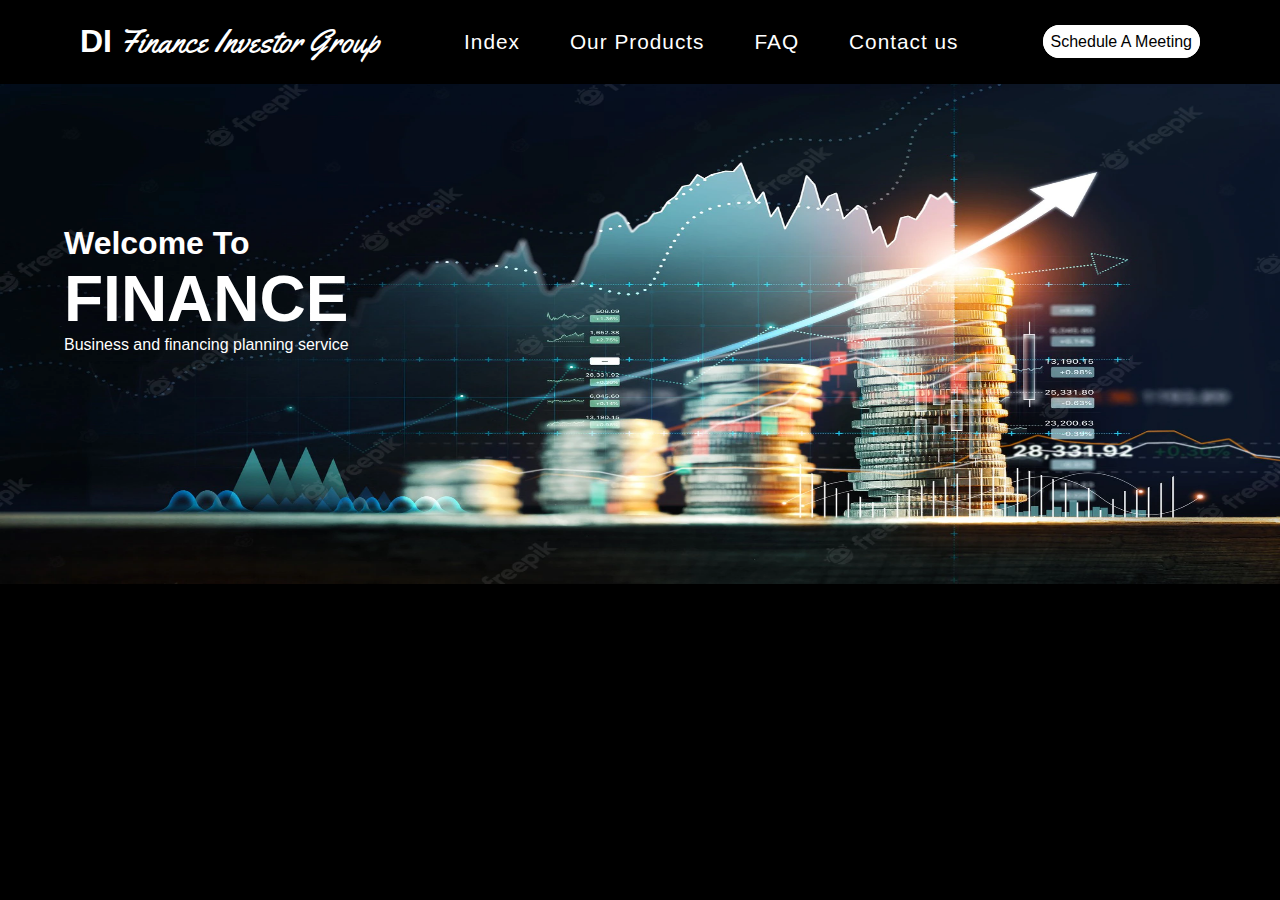
==== index.html @ e4b07bdc "initial commit" ====
<!DOCTYPE html>
<html lang="en">
<head>
    <meta charset="UTF-8">
    <meta http-equiv="X-UA-Compatible" content="IE=edge">
    <meta name="viewport" content="width=device-width, initial-scale=1.0">
    <title>Document</title>
    <link rel="stylesheet" href="css/style.css">
    <script src="script.js"></script>
</head>
<body>
    <header class="header">
        <div class="logo">
            <p><strong>DI</strong> Finance Investor Group</p>
        </div>
        <ul class="menu-bar">
                <li><a href="">Index</a></li>
                <li><a href="">Our Products</a></li>
                <li><a href="">FAQ</a></li>
                <li><a href="">Contact us</a></li>
        </ul>

        <div class="meetting">
            <a href="">Schedule A Meeting</a>
        </div>
    </header>

   <div class="img">
          <img src="image/main-img3.webp" alt="Finance image3">
   </div>
    <div class="text">
    <h1>Welcome To</h1>
    <h2>Finance</h2>
    <p>Business and financing planning service</p>
    </div>

      
   

</body>
</html>
---- css/style.css ----
@import url('https://fonts.googleapis.com/css2?family=Kaushan+Script&family=Yellowtail&display=swap');

*{
    padding: 0;
    margin: 0;
    box-sizing: border-box;
    font-family: Arial, Helvetica, sans-serif;
}

body{
    background-color: black;
    color: white;
}

.logo{
    color: white;
    font-size: 2rem;
  
}
.logo p{
    font-family: 'Yellowtail', cursive

}

header{
   
    width: 100%;
    display: flex;
    justify-content: space-between;
    align-items: center;
    padding: 20px 80px;
    z-index: 100;
}

.menu-bar{
    display: flex;
}

.menu-bar li{
    list-style: none;
    margin: 0 25px;
    justify-content: space-between;
}

.menu-bar li a{
    color: white;
    text-decoration: none;
    font-weight: 500;
    letter-spacing: 1px;
    font-size: 1.3rem;
}

.menu-bar li:hover a{
    color: #de0611;
}

.meetting a{
    color: black;
    font-weight: 400;
    background-color: white;
    text-decoration: none;
    border: white 3px solid;
    padding: 5px;
    border-radius: 2rem;
}

.img img{
    height: 500px;
    width: 100%;
}
.text{
    position: absolute;
    top:25%;
    left: 5%;
}
.text h2{
    font-size: 4rem;
    text-transform: uppercase;
}
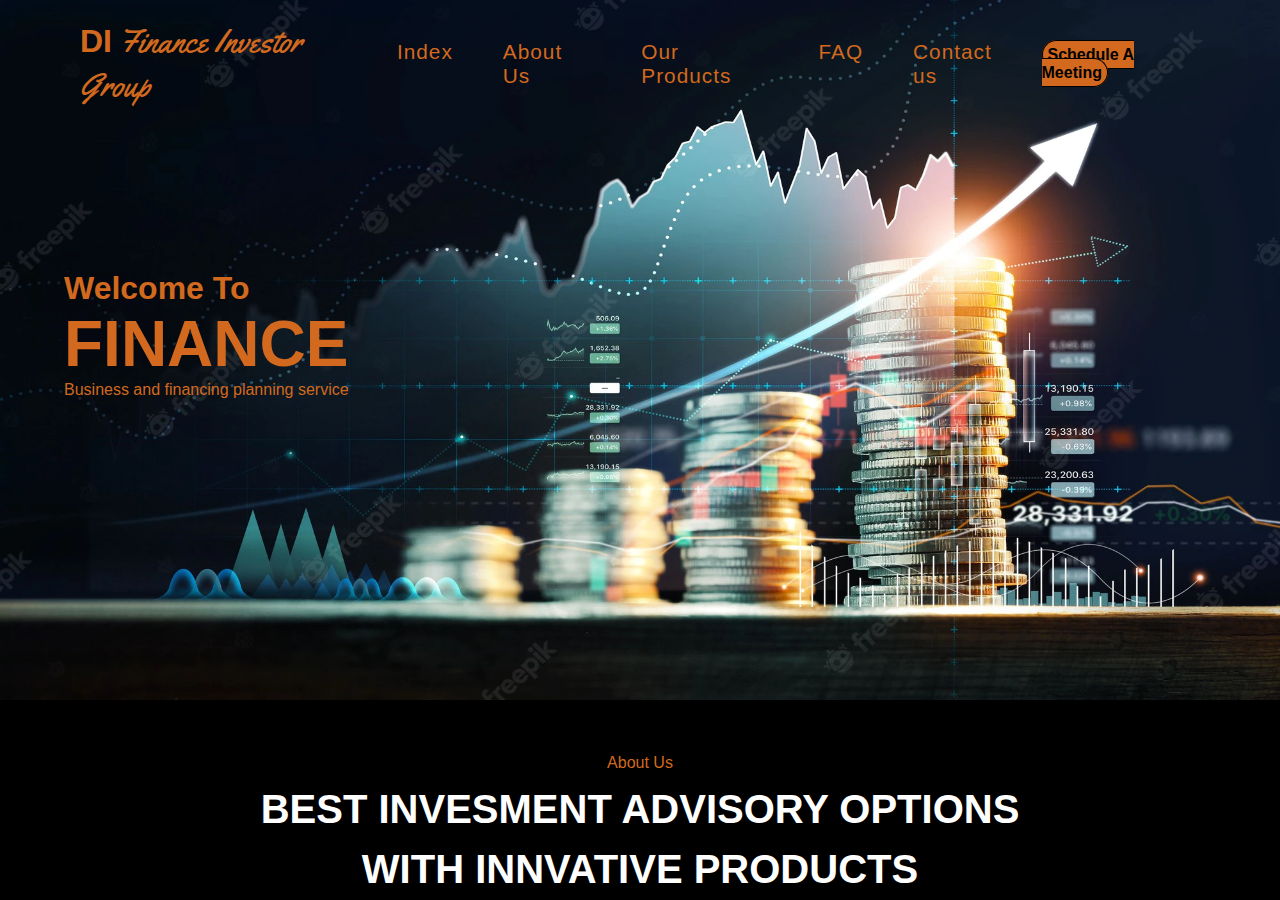
==== commit 5de15e99: "add a hearder font color" ====
--- a/index.html
+++ b/index.html
@@ -9,12 +9,15 @@
     <script src="script.js"></script>
 </head>
 <body>
+    <!-- ******* Header ******** -->
+
     <header class="header">
         <div class="logo">
             <p><strong>DI</strong> Finance Investor Group</p>
         </div>
         <ul class="menu-bar">
-                <li><a href="">Index</a></li>
+                 <li><a href="">Index</a></li>
+                <li><a href="#about">About Us</a></li>
                 <li><a href="">Our Products</a></li>
                 <li><a href="">FAQ</a></li>
                 <li><a href="">Contact us</a></li>
@@ -24,7 +27,7 @@
             <a href="">Schedule A Meeting</a>
         </div>
     </header>
-
+     <!-- ******* Main-image ******** -->
    <div class="img">
           <img src="image/main-img3.webp" alt="Finance image3">
    </div>
@@ -34,7 +37,13 @@
     <p>Business and financing planning service</p>
     </div>
 
-      
+     <!-- ******* About section ******** -->
+     <section id="about">
+        <p>About Us</p>
+        <h1>Best invesment advisory options</h1>
+            <h1> with innvative products</h1>
+     </section>
+
    
 
 </body>
--- a/css/style.css
+++ b/css/style.css
@@ -14,8 +14,8 @@
 }
 
 .logo{
-    color: white;
     font-size: 2rem;
+    color: chocolate;
   
 }
 .logo p{
@@ -24,7 +24,8 @@
 }
 
 header{
-   
+   position: absolute;
+   top: 0;
     width: 100%;
     display: flex;
     justify-content: space-between;
@@ -44,7 +45,7 @@
 }
 
 .menu-bar li a{
-    color: white;
+    color: chocolate;
     text-decoration: none;
     font-weight: 500;
     letter-spacing: 1px;
@@ -52,31 +53,52 @@
 }
 
 .menu-bar li:hover a{
-    color: #de0611;
+    color: rgb(128, 61, 13);
 }
 
 .meetting a{
     color: black;
-    font-weight: 400;
-    background-color: white;
+    font-weight: 600;
+    background-color: chocolate;
     text-decoration: none;
-    border: white 3px solid;
+    border: black 1px solid;
     padding: 5px;
     border-radius: 2rem;
 }
 
 .img img{
-    height: 500px;
+    height: 700px;
     width: 100%;
 }
 .text{
     position: absolute;
-    top:25%;
+    top:30%;
     left: 5%;
 }
 .text h2{
     font-size: 4rem;
     text-transform: uppercase;
+    color: #d2691e;
+}
+.text p{
+    color: chocolate;
+}
+.text h1{
+    color: chocolate;
+}
+
+/* *********** About Us ************* */
+
+#about p{
+    text-align: center;
+    margin-top: 50px;
+    color: chocolate;
+}
+#about h1{
+    text-align: center;
+    margin-top: 15px;
+    text-transform: uppercase;
+    font-size: 2.5rem;
 }
 
 
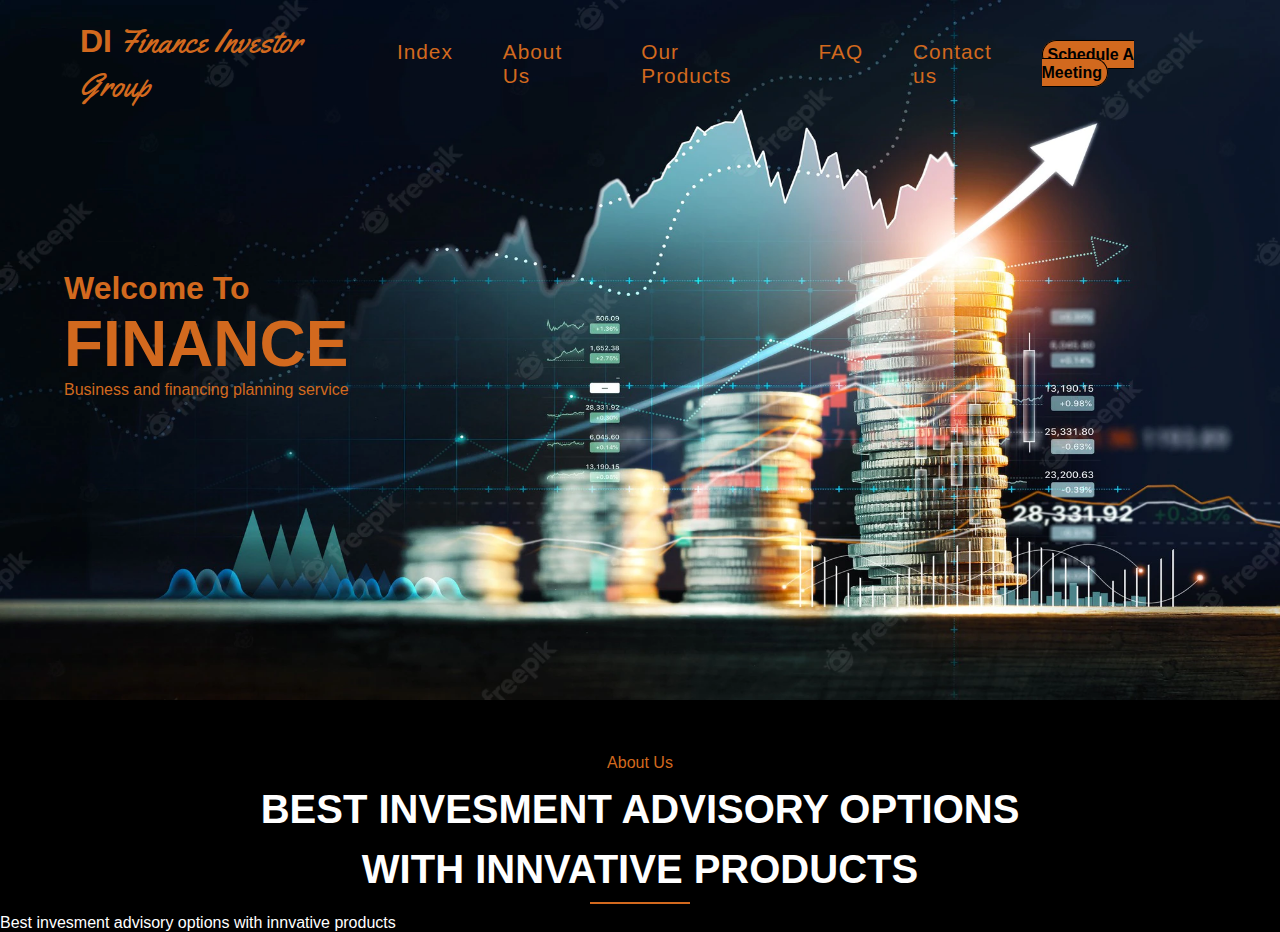
==== commit b16d39c3: "add a about section and heading text with style" ====
--- a/index.html
+++ b/index.html
@@ -42,9 +42,11 @@
         <p>About Us</p>
         <h1>Best invesment advisory options</h1>
             <h1> with innvative products</h1>
+            <hr>
      </section>
 
-   
+   Best invesment advisory options
+            with innvative products
 
 </body>
 </html>--- a/css/style.css
+++ b/css/style.css
@@ -93,6 +93,7 @@
     text-align: center;
     margin-top: 50px;
     color: chocolate;
+    font-size: 1rem;
 }
 #about h1{
     text-align: center;
@@ -100,6 +101,15 @@
     text-transform: uppercase;
     font-size: 2.5rem;
 }
+hr{
+    background-color: chocolate;
+    justify-content: center;
+    border: none;
+    width: 100px;
+    height: 2px;
+    margin:  10px auto;
+    
+}
 
 
 
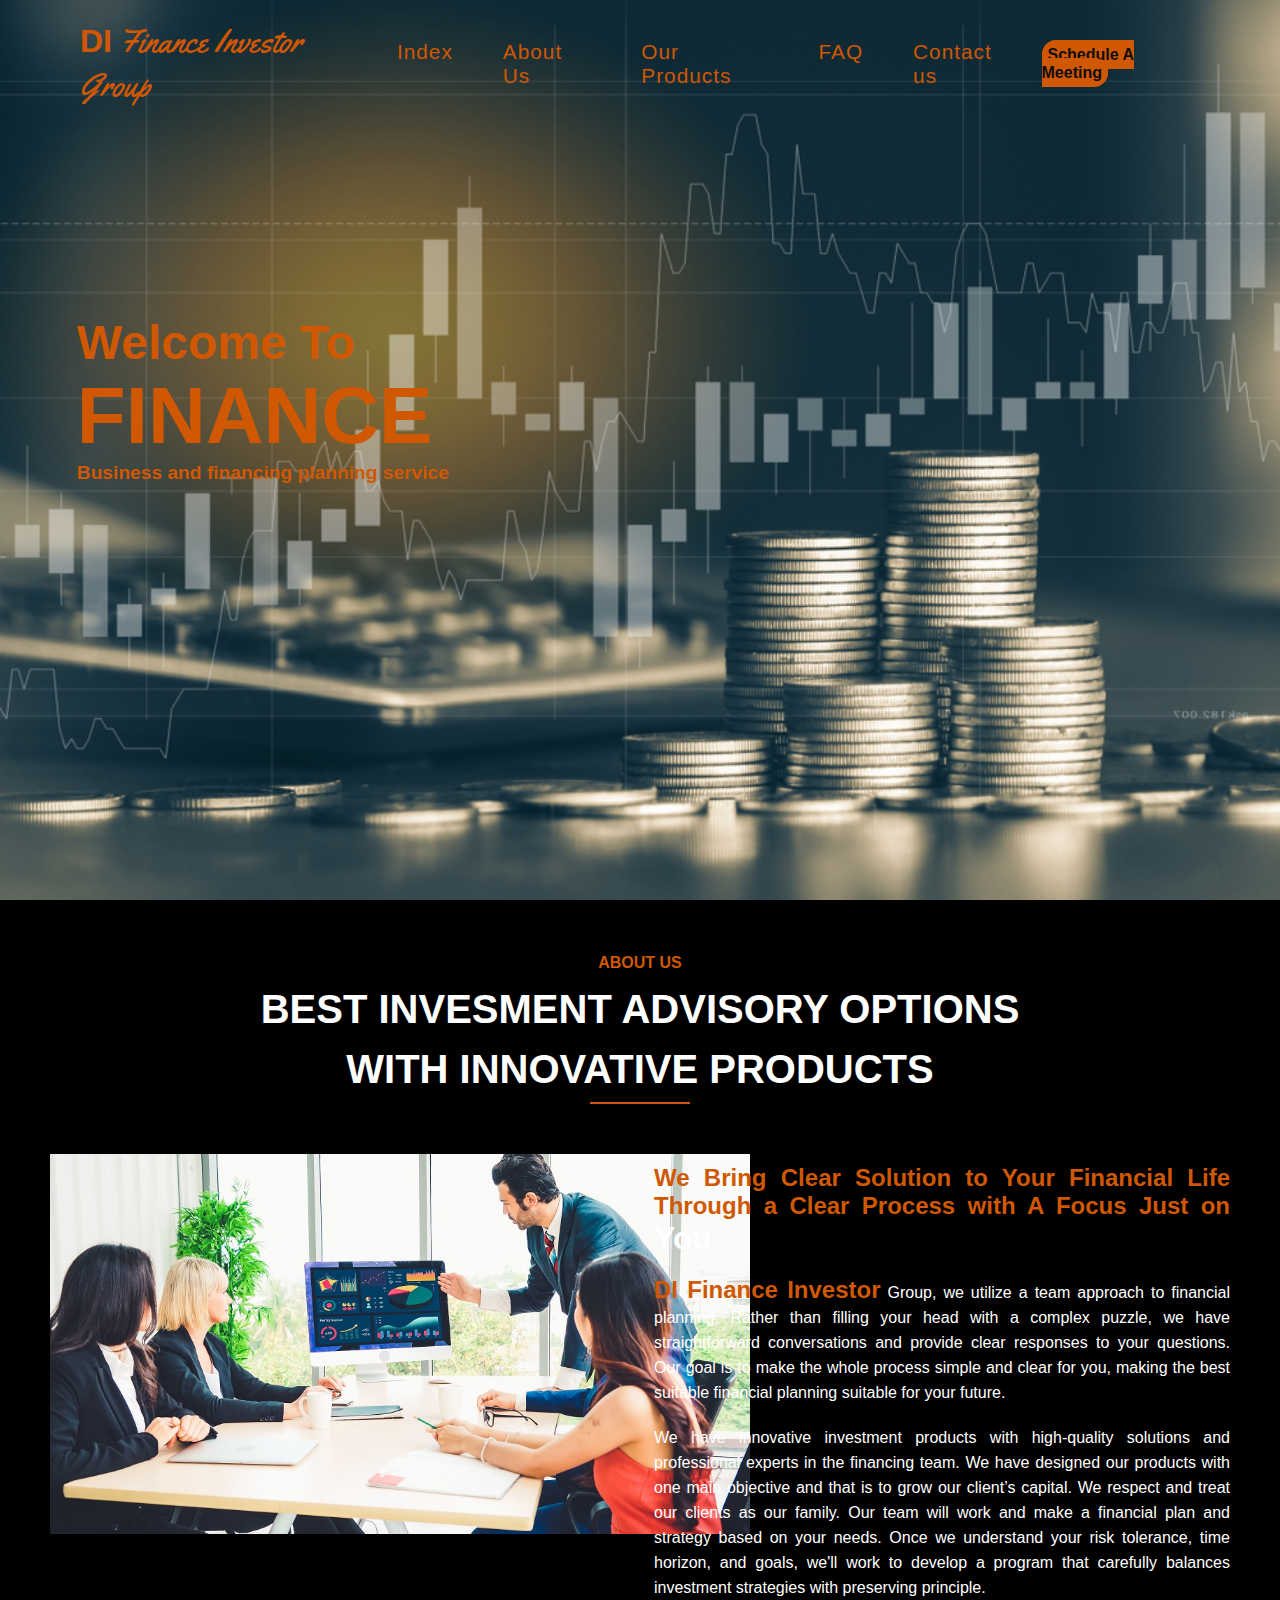
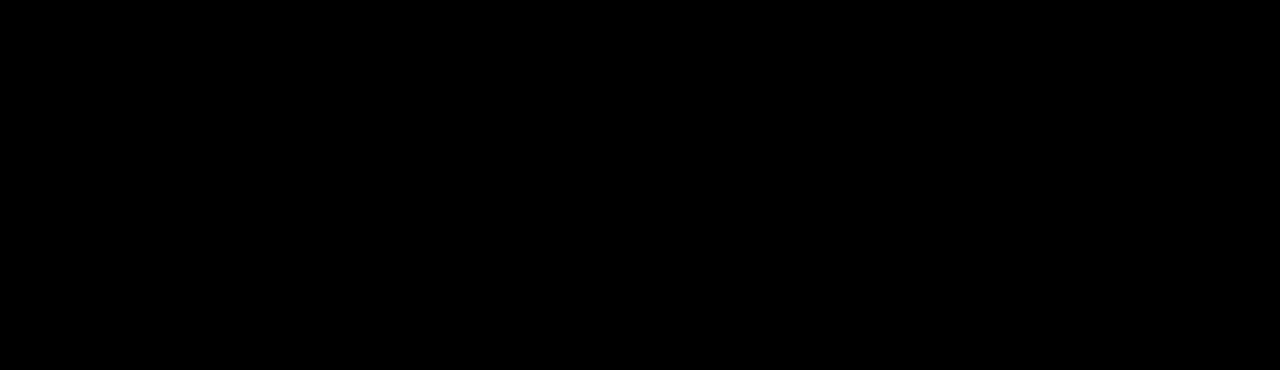
==== commit 66236c47: "add a about section heading and text with style" ====
--- a/index.html
+++ b/index.html
@@ -16,7 +16,7 @@
             <p><strong>DI</strong> Finance Investor Group</p>
         </div>
         <ul class="menu-bar">
-                 <li><a href="">Index</a></li>
+                <li><a href="#index">Index</a></li>
                 <li><a href="#about">About Us</a></li>
                 <li><a href="">Our Products</a></li>
                 <li><a href="">FAQ</a></li>
@@ -28,8 +28,8 @@
         </div>
     </header>
      <!-- ******* Main-image ******** -->
-   <div class="img">
-          <img src="image/main-img3.webp" alt="Finance image3">
+   <div class="Main-image">
+          <img src="image/financal-img-1.jpg" alt="Finance image3" >
    </div>
     <div class="text">
     <h1>Welcome To</h1>
@@ -37,16 +37,45 @@
     <p>Business and financing planning service</p>
     </div>
 
+     <!-- ******* index section ******** -->
+
+
+
+
+
+
+
+
+
      <!-- ******* About section ******** -->
      <section id="about">
-        <p>About Us</p>
-        <h1>Best invesment advisory options</h1>
-            <h1> with innvative products</h1>
+        <h3 class="heading">About Us</h3>
+        <h1 class="heading-text">Best invesment advisory options</h1>
+            <h1 class="heading-text"> with innovative products</h1>
             <hr>
+        
+            <div class="container">
+                    <img src="image/finance-1.jpg" alt="finance images slidesnn 1" class="slides-img">
+                    <img src="image/finance-2.jpeg" alt="finance images slides 2" class="slides-img" >
+                    <img src="image/financial-img3.jpg" alt="finance images slides 3" class="slides-img">
+                    <img src="image/finance_4.jpg" alt="finance images slides 4" class="slides-img">
+                    <img src="image/fianacial-img2.jpeg" alt="finance images slides 4" class="slides-img">
+            </div>  
+
+                <div class="overview">
+                    <h2>We Bring Clear Solution to Your Financial Life Through a Clear Process with A Focus Just on <span>You<span></h2>
+                        <p><strong>DI Finance Investor</strong> Group, we utilize a team approach to financial planning. Rather than filling your head with a complex puzzle,
+                             we have straightforward conversations and provide clear responses to your questions. Our goal is to make the whole process simple and clear for you,
+                              making the best suitable financial planning suitable for your future.</p>
+                        <p> We have innovative investment products with high-quality solutions and professional experts in the financing team.
+                            We have designed our products with one main objective and that is to grow our client’s capital. We respect and treat our clients as our family. 
+                            Our team will work and make a financial plan and strategy based on your needs. 
+                            Once we understand your risk tolerance, time horizon, and goals, we'll work to develop a program that carefully balances investment strategies with preserving principle.</p>
+                        
+                </div>
+            
      </section>
 
-   Best invesment advisory options
-            with innvative products
 
 </body>
 </html>--- a/css/style.css
+++ b/css/style.css
@@ -6,20 +6,24 @@
     margin: 0;
     box-sizing: border-box;
     font-family: Arial, Helvetica, sans-serif;
+
 }
 
 body{
     background-color: black;
     color: white;
+    height: 100vh;
+    justify-content: center;
+    align-items: center;
 }
 
 .logo{
     font-size: 2rem;
-    color: chocolate;
+    color:  #d05803;
   
 }
 .logo p{
-    font-family: 'Yellowtail', cursive
+    font-family: 'Yellowtail', cursive;
 
 }
 
@@ -45,7 +49,7 @@
 }
 
 .menu-bar li a{
-    color: chocolate;
+    color: #d05803;
     text-decoration: none;
     font-weight: 500;
     letter-spacing: 1px;
@@ -57,61 +61,106 @@
 }
 
 .meetting a{
-    color: black;
+    color: rgb(15, 14, 14);
     font-weight: 600;
-    background-color: chocolate;
+    background-color:#d05803;
     text-decoration: none;
-    border: black 1px solid;
+    border:#d05803 1px solid;
     padding: 5px;
     border-radius: 2rem;
 }
 
-.img img{
-    height: 700px;
+.Main-image img{
+    height: 100vh;
     width: 100%;
 }
 .text{
     position: absolute;
-    top:30%;
-    left: 5%;
+    top:35%;
+    left: 6%;
 }
 .text h2{
-    font-size: 4rem;
+    font-size: 5rem;
     text-transform: uppercase;
-    color: #d2691e;
+    color: #d05803;
 }
 .text p{
-    color: chocolate;
+    color: #d05803;
+    font-weight: 600;
+    font-size: 1.2rem;
 }
 .text h1{
-    color: chocolate;
+    color: #d05803;
+    font-size: 3rem;
 }
 
 /* *********** About Us ************* */
 
-#about p{
+.heading {
     text-align: center;
     margin-top: 50px;
-    color: chocolate;
+    color:#d05803; 
     font-size: 1rem;
+    text-transform: uppercase;
 }
-#about h1{
+.heading-text {
     text-align: center;
     margin-top: 15px;
     text-transform: uppercase;
     font-size: 2.5rem;
 }
 hr{
-    background-color: chocolate;
+    background-color:  #d05803;
     justify-content: center;
     border: none;
     width: 100px;
     height: 2px;
     margin:  10px auto;
+}
+
+.container{
+    overflow: hidden; 
+    height: 380px;
+    width: 700px;
+    margin-top: 50px;
+    margin-left: 50px;
+    position: relative;
     
 }
+.slides-img{
+    height: 100%;
+    width: 100%;
+    display: flex;
+    object-fit: cover;  
+}
+.overview{
+    float: right;
+    width: 45%;
+    position: relative;
+    bottom: 370px;
+    margin-right: 50px;
+}
 
+.overview h2{
+    color: #d05803; 
+    font-size: 1.5rem;
+    text-align: justify;
+    margin-bottom: 15px;
+}
 
+.overview  span{
+    color: white;
+    font-size: 2rem;
+}
+.overview p{
+    color: white;
+    text-align: justify;
+    margin-top: 20px;
+    line-height: 25px;
 
+}
+.overview strong{
+    color: #d05803;
+    font-size: 1.5rem;
+}
 
-
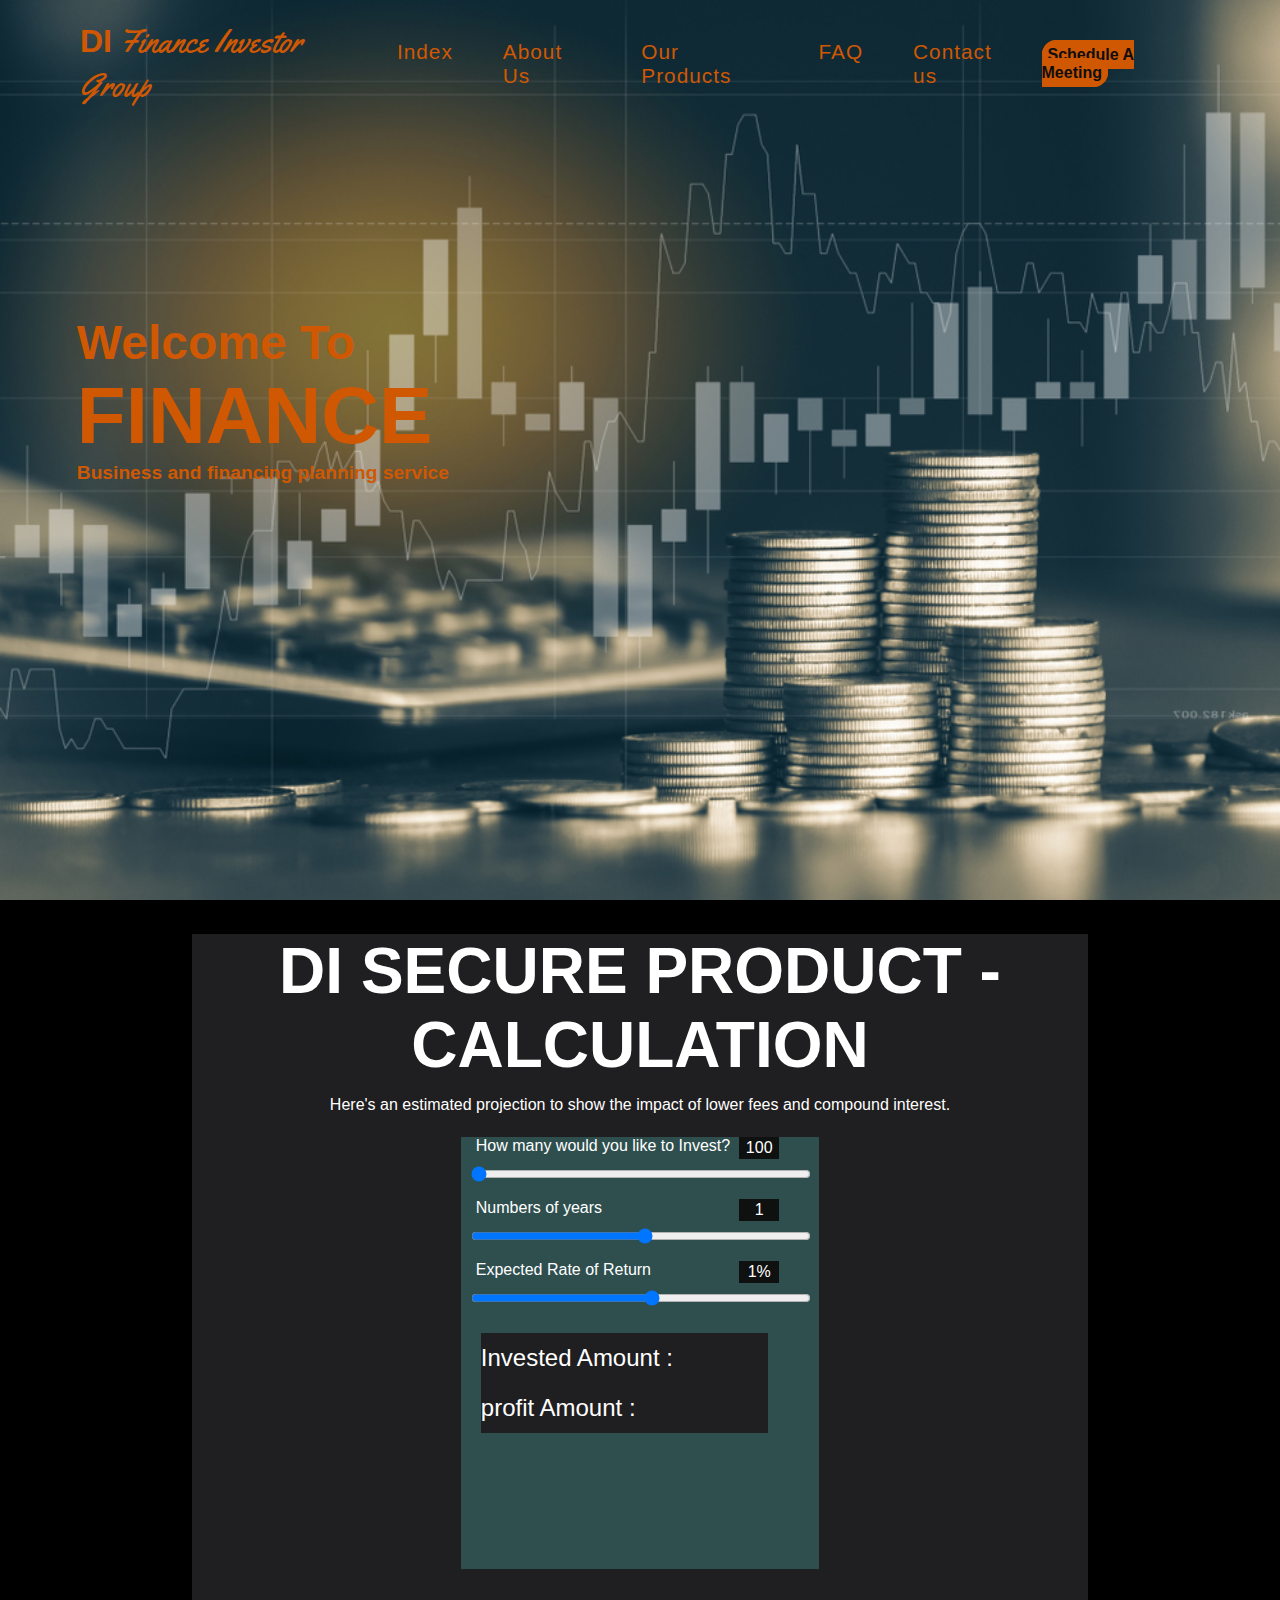
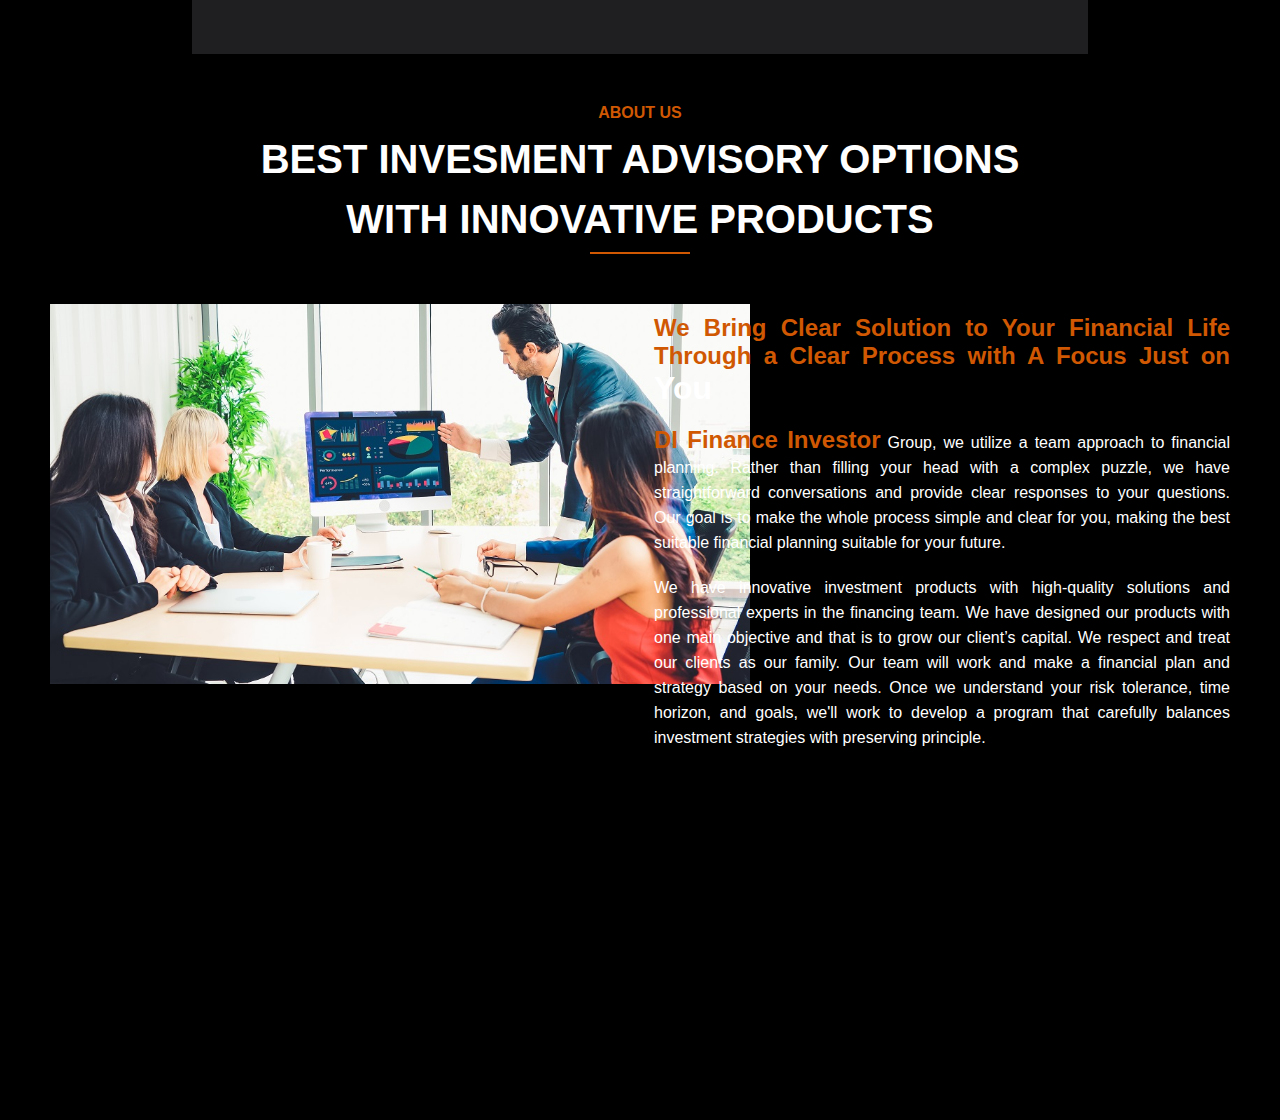
==== commit dfd41f3e: "add a contact page footer with style" ====
--- a/index.html
+++ b/index.html
@@ -20,7 +20,7 @@
                 <li><a href="#about">About Us</a></li>
                 <li><a href="">Our Products</a></li>
                 <li><a href="">FAQ</a></li>
-                <li><a href="">Contact us</a></li>
+                <li><a href="contact.html">Contact us</a></li>
         </ul>
 
         <div class="meetting">
@@ -39,6 +39,42 @@
 
      <!-- ******* index section ******** -->
 
+     <section  id="index">
+        <div class="container-1">
+            <div class="index-heading">
+              <h1>  DI SECURE PRODUCT - CALCULATION </h1>
+              <p class="heading-1">Here's an estimated projection to show the impact of lower fees and compound interest.</p>
+            </div>
+            <form class="container-2">
+                <div class="slidecontainer">
+                    <label for="invesment">How many would you like to Invest?</label>
+                    <div id="slider-value">100</div><br>
+                    <input type="range" min="100" max="1,00,000" value="" id="p">
+                   
+                </div>
+
+                <div class="slidecontainer">
+                    <label for="year">Numbers of years</label>
+                    <div id="slider-value">1</div><br>
+                    <input type="range" min="1" max="40" value="" id="t">
+                   
+                </div>
+
+                
+                <div class="slidecontainer">
+                    <label for="rate">Expected Rate of Return</label>
+                    <div id="slider-value">1%</div><br>
+                    <input type="range" min="0" max="15" value="" id="r">
+                    
+                </div>
+                <div id="res">
+                    <p>Invested Amount :</p>
+                    <p>profit Amount :</p>
+                </div>
+            </form>
+
+        </div>
+    </section>
 
 
 
--- a/css/style.css
+++ b/css/style.css
@@ -20,11 +20,12 @@
 .logo{
     font-size: 2rem;
     color:  #d05803;
-  
 }
 .logo p{
     font-family: 'Yellowtail', cursive;
-
+}
+a{
+    text-decoration: none;
 }
 
 header{
@@ -96,7 +97,7 @@
 
 /* *********** About Us ************* */
 
-.heading {
+.heading{
     text-align: center;
     margin-top: 50px;
     color:#d05803; 
@@ -163,4 +164,235 @@
     color: #d05803;
     font-size: 1.5rem;
 }
-
+small{
+    color: white;
+}
+.container-1{
+    background-color: #1f1e20;
+    width:70vw;
+    height: 80vh;
+    margin: auto;
+    padding: 0;
+    margin-top: 30px;
+    
+
+}
+.heading-1 {
+    text-align: center;
+    padding-top: 20px;
+    line-height:5px;
+    font-size: 1rem;
+}
+
+.index-heading{
+   font-size: 2rem;
+   text-align: center;
+}
+
+.container-2{
+    background-color: darkslategray;
+    width: 40%;
+    height: 60%;
+    margin: auto;
+    margin-top: 30px;
+}
+#slider-value{
+    display: flex;
+    float: right;
+    margin-right: 40px;
+    background-color: rgb(15, 16, 16);
+    width: 40px;
+    text-align: center;
+    justify-content: center;
+    padding: 2px;
+
+}
+input[type=range]{
+    height: 10px;
+    margin: 10px 0;
+    width: 95%;
+    border-radius: 5px;
+    margin: 10px;
+    cursor: pointer;
+   
+}
+input[type=range]:focus {
+    outline: none;
+}
+.slidecontainer{
+    margin-top: 10px;
+}
+#res{
+    background-color: #1f1e20;
+    justify-content: center;
+    font-size: 1.5rem;
+    width: 80%;
+    margin: 20px;
+    line-height: 50px;
+
+}
+.slidecontainer label{
+    margin-left: 15px;
+}
+
+
+
+/* *********** contact Us ************* */
+
+.contact-header {
+   color: #d05803;
+   font-size: 2rem;
+}
+.contact-header p{
+    font-family: 'Yellowtail', cursive;
+    margin-left: 50px;
+    margin-top: 20px;
+}
+.container-3{
+    width: 100%;
+    height: 10%;
+}
+.contact-img img{
+    width: 100%;
+    height: 800px;
+    position: relative;
+}
+.container-4{
+    width:100%;
+    height: 115%;
+    background-color: #1f1e20;
+    position: absolute;
+    top:75%;
+    border-top-left-radius: 190px;
+}
+.contact-text{
+    margin: 90px 0 0 50px;
+    padding: 10px;
+    width:50%;
+}
+.contact-text h2{
+   
+    margin-bottom: 15px;
+    font-size: 1.5rem;
+}
+.contact-text ul{
+    margin-top: 25px;
+}
+.contact-text  li{
+    line-height: 25px;
+}
+.contact-img1{
+    margin-top: 50px;
+}
+.contact-form{
+    position: absolute;
+    bottom: 20%;
+    right:5%;
+    line-height: 30px;
+    width: 35%;
+}
+input[type=text] {
+  width: 100%;
+  padding: 12px 20px;
+  margin: 8px 0;
+  display: inline-block;
+  border: 1px solid #ccc;
+  border-radius: 4px;
+  box-sizing: border-box;
+}
+input[type=email],input[type=tel] ,select {
+    width: 100%;
+    padding: 12px 20px;
+    margin: 8px 0;
+    display: inline-block;
+    border: 1px solid #ccc;
+    border-radius: 4px;
+    box-sizing: border-box;
+  }
+  input[type=submit] {
+    width: 100%;
+    background-color: #d05803;
+    color: white;
+    padding: 14px 20px;
+    margin: 8px 0;
+    border: none;
+    border-radius: 4px;
+    cursor: pointer;
+  }
+  
+  input[type=submit]:hover {
+    background-color: #ce5c0b;
+  }
+  .contact-form h1{
+    text-align: center;
+    margin-bottom: 20px;
+    text-transform: uppercase;
+  }
+  .contact-form h2{
+    margin-bottom: 10px;
+    text-align: center;
+  }
+  .input-box span{
+   position: relative;
+    left:60%;
+    bottom: 40px;
+    font-size: 14px;
+    color: red;
+    
+  }
+  #submit-error{
+    color:red;
+  }
+
+  /* *********** contact page footer ************* */
+
+  footer{
+    width:100%;
+    height:100px;
+  }
+  .quote{
+    width:30%;
+    margin-left: 100px;
+    margin-top: 40px;
+    justify-content: center;
+  }
+  .quote h1{
+    margin-bottom: 10px;
+    font-size: 1.5rem;
+    color: #d05803;
+  }
+  .copyright{
+    text-align: center;
+  }
+  .footerflex{
+    display: flex;
+  }
+  .time{
+    margin-top: 40px;
+    margin-left: 90px;
+    line-height: 30px;
+  }
+  .time h2{
+    margin-bottom: 10px;
+  }
+  .address{
+    margin-top: 40px;
+    margin-left: 90px;
+    line-height: 30px;
+  }
+  .address h2{
+    margin-bottom: 10px;
+  }
+  .media{
+    margin-top: 40px;
+    margin-left: 90px;
+    line-height: 30px;
+  }
+  .social-networks li a{
+    color:white;
+   
+  }
+  .media h2{
+    margin-bottom: 10px;
+  }
+  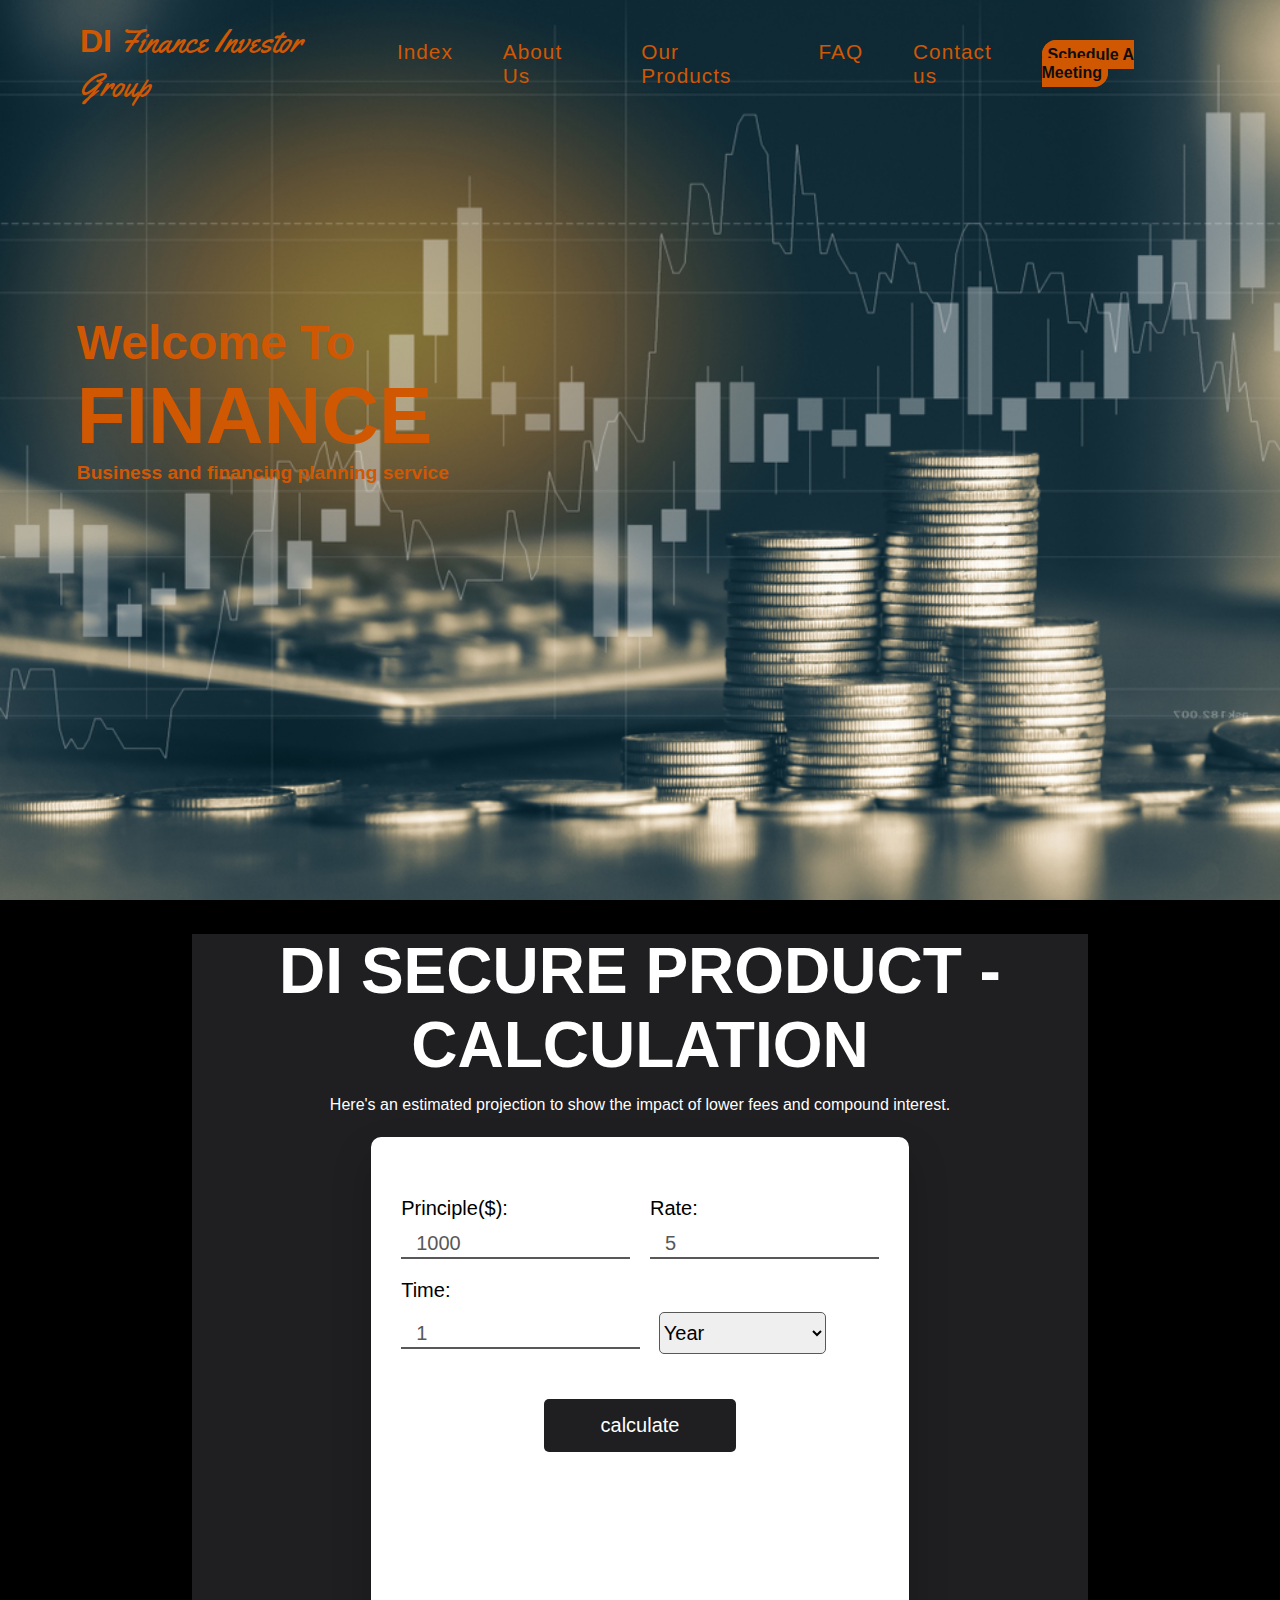
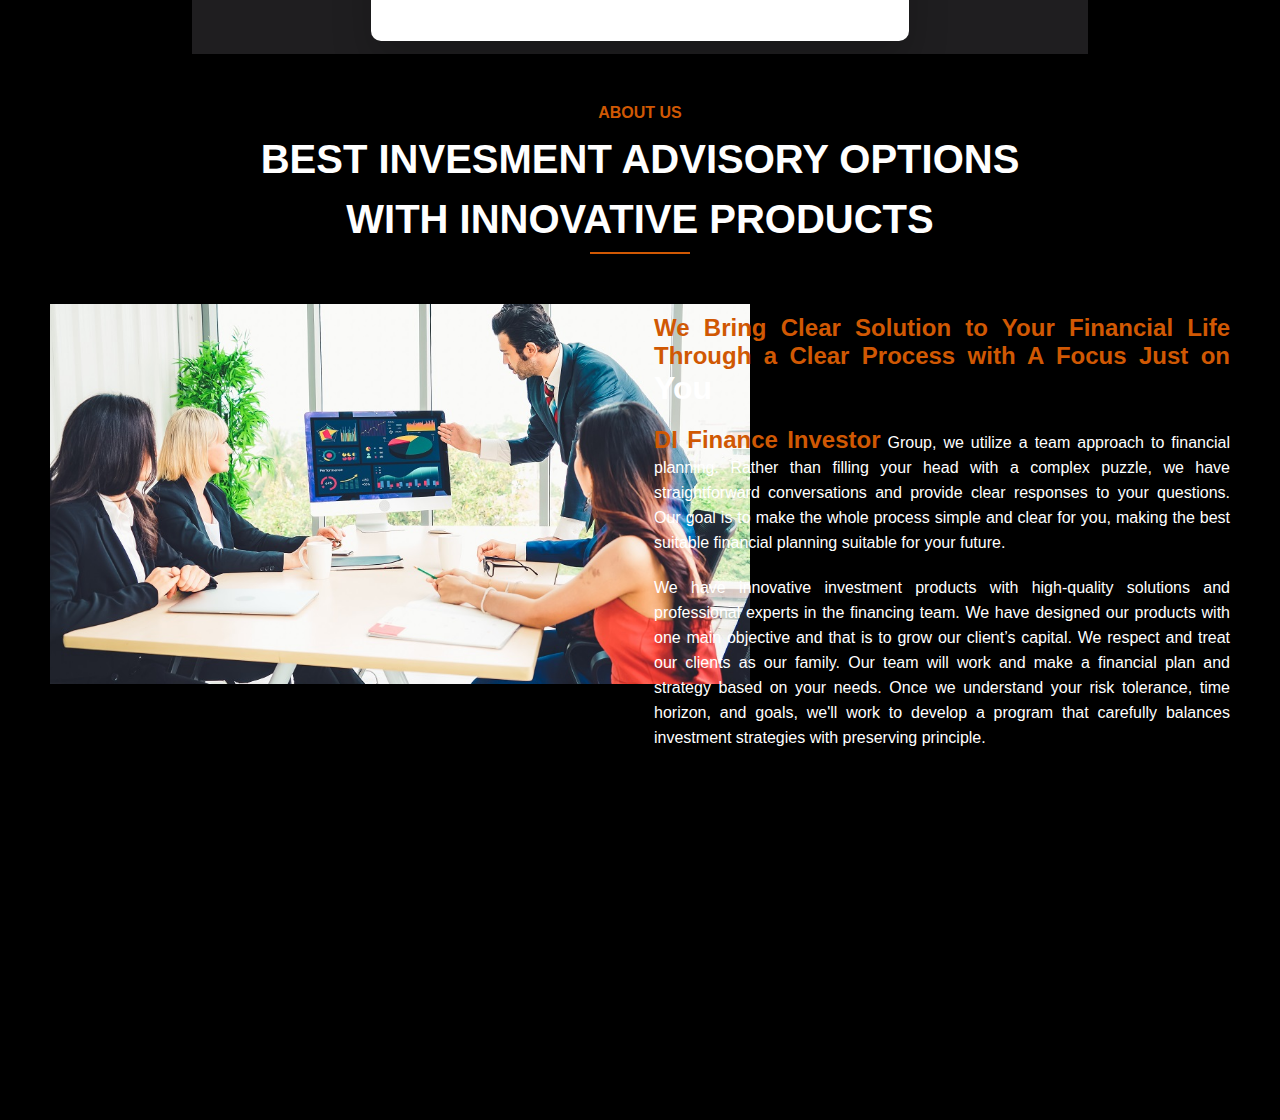
==== commit 87b3c227: "add a ci calculater with style in index file" ====
--- a/index.html
+++ b/index.html
@@ -45,33 +45,32 @@
               <h1>  DI SECURE PRODUCT - CALCULATION </h1>
               <p class="heading-1">Here's an estimated projection to show the impact of lower fees and compound interest.</p>
             </div>
-            <form class="container-2">
-                <div class="slidecontainer">
-                    <label for="invesment">How many would you like to Invest?</label>
-                    <div id="slider-value">100</div><br>
-                    <input type="range" min="100" max="1,00,000" value="" id="p">
-                   
+            <div class="container-2">
+                <div class="input-wrapper">
+                    <div class="wrapper">
+                        <label for="principle">Principle($): </label>
+                        <input type=" number" id="principle" value="1000"></input>
+                    </div>
+                    <div class="wrapper">
+                        <label for="rate">Rate: </label>
+                        <input type=" number" id="rate" value="5"></input>
+                    </div>
                 </div>
-
-                <div class="slidecontainer">
-                    <label for="year">Numbers of years</label>
-                    <div id="slider-value">1</div><br>
-                    <input type="range" min="1" max="40" value="" id="t">
-                   
-                </div>
+                    <label for="time">Time: </label>
+                    <div class ="time-weapper">
+                        <input type=" number" id="time" value="1"></input>
+                        <select name="duration" id="duration">
+                            <option value="year">Year</option>
+                            <option value="month">Month</option>
+                        </select>
+                    </div>
+                    
+                    <button id="calculate-btn"> calculate</button>
+                    <div id="result"></div>
 
                 
-                <div class="slidecontainer">
-                    <label for="rate">Expected Rate of Return</label>
-                    <div id="slider-value">1%</div><br>
-                    <input type="range" min="0" max="15" value="" id="r">
-                    
-                </div>
-                <div id="res">
-                    <p>Invested Amount :</p>
-                    <p>profit Amount :</p>
-                </div>
-            </form>
+
+            </div>
 
         </div>
     </section>
--- a/css/style.css
+++ b/css/style.css
@@ -190,52 +190,66 @@
 }
 
 .container-2{
-    background-color: darkslategray;
-    width: 40%;
-    height: 60%;
+    background-color: white;
+    width: 60%;
+    height: 70%;
     margin: auto;
     margin-top: 30px;
-}
-#slider-value{
+    border-radius: 10px;
+    padding: 60px 30px;
+    box-shadow: 0 20px 40px rgba(0,0,0,0.2);
+}
+label{
+    display: block;
+    font-size: 20px;
+    font-weight: 500;
+    margin-bottom: 10px;
+    color: black;
+}
+input{
+    margin-bottom: 20px;
+    border: none;
+    font-size: 20px;
+    border-bottom:  2px solid #585858;
+    color:#585858;
+    padding: 2px 15px;
+}
+input:focus{
+    outline: none;
+    border-bottom: 2.5px solid black;
+}
+.input-wrapper{
     display: flex;
-    float: right;
-    margin-right: 40px;
-    background-color: rgb(15, 16, 16);
-    width: 40px;
-    text-align: center;
-    justify-content: center;
-    padding: 2px;
-
-}
-input[type=range]{
-    height: 10px;
-    margin: 10px 0;
-    width: 95%;
+    justify-content: space-between;
+    gap: 20px;
+}
+.input-wrapper input{
+    width:100%;
+}
+.time-weapper input{
+    width:50%;
+    
+}
+#duration{
+    width:35%;
+    border: 1px solid #585858;
+    font-size: 20px;
+    margin-left:3%;
+    padding: 8px 0;
     border-radius: 5px;
-    margin: 10px;
-    cursor: pointer;
-   
-}
-input[type=range]:focus {
-    outline: none;
-}
-.slidecontainer{
-    margin-top: 10px;
-}
-#res{
+}
+#calculate-btn{
+    display: block;
     background-color: #1f1e20;
-    justify-content: center;
-    font-size: 1.5rem;
-    width: 80%;
-    margin: 20px;
-    line-height: 50px;
-
-}
-.slidecontainer label{
-    margin-left: 15px;
-}
-
-
+    color: white;
+    border: none;
+    margin:  30px auto 0;
+    padding: 15px 40px;
+    border-radius: 5px;
+    font-size: 20px;
+    width:40%;
+    
+}
 
 /* *********** contact Us ************* */
 
@@ -285,6 +299,7 @@
     margin-top: 50px;
 }
 .contact-form{
+    position: fixed;
     position: absolute;
     bottom: 20%;
     right:5%;
@@ -300,7 +315,7 @@
   border-radius: 4px;
   box-sizing: border-box;
 }
-input[type=email],input[type=tel] ,select {
+input[type=email],input[type=tel] , #list {
     width: 100%;
     padding: 12px 20px;
     margin: 8px 0;
@@ -309,7 +324,16 @@
     border-radius: 4px;
     box-sizing: border-box;
   }
-  input[type=submit] {
+  #list2{
+    width: 100%;
+    padding: 12px 20px;
+    margin: 8px 0;
+    display: inline-block;
+    border: 1px solid #ccc;
+    border-radius: 4px;
+    box-sizing: border-box;
+  }
+  button {
     width: 100%;
     background-color: #d05803;
     color: white;
@@ -320,7 +344,7 @@
     cursor: pointer;
   }
   
-  input[type=submit]:hover {
+  button:hover {
     background-color: #ce5c0b;
   }
   .contact-form h1{
@@ -340,6 +364,12 @@
     color: red;
     
   }
+.input-box span i{
+    color: seagreen;
+    position: relative;
+    left:35%;
+}
+
   #submit-error{
     color:red;
   }
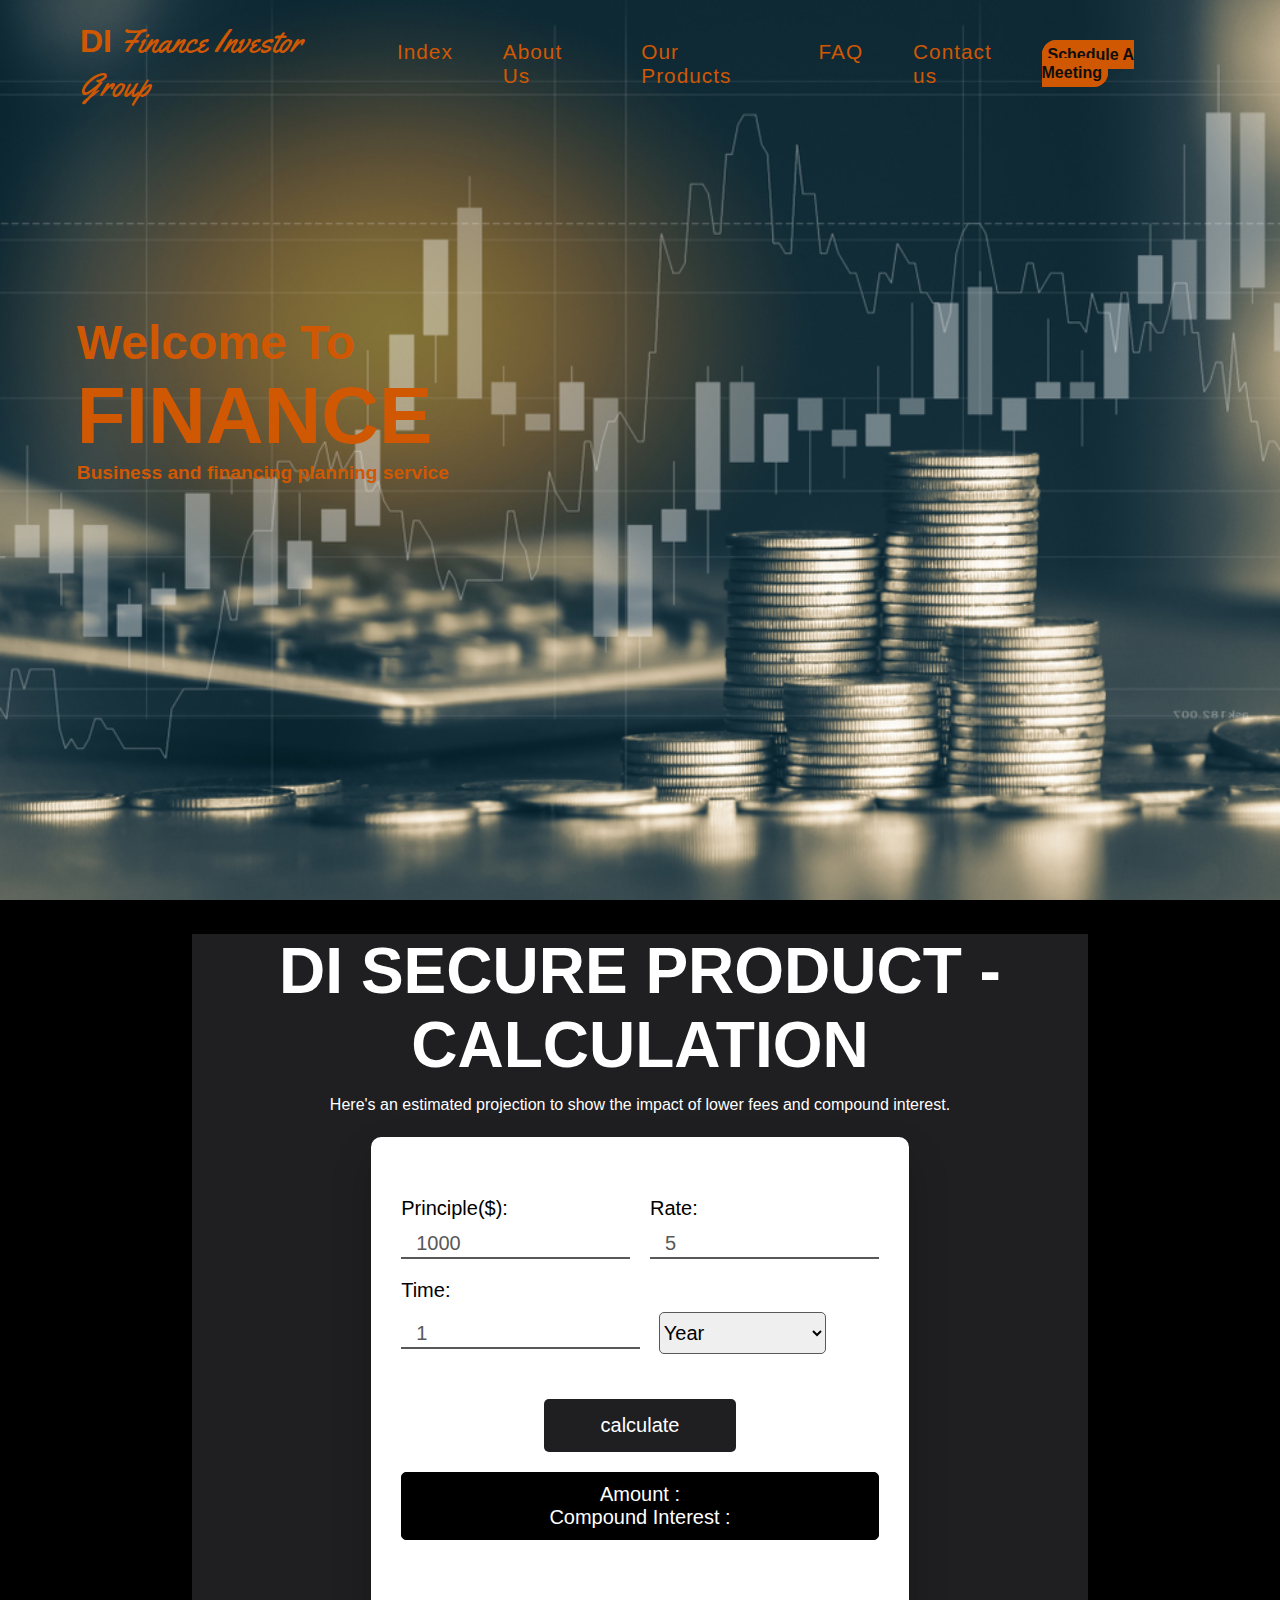
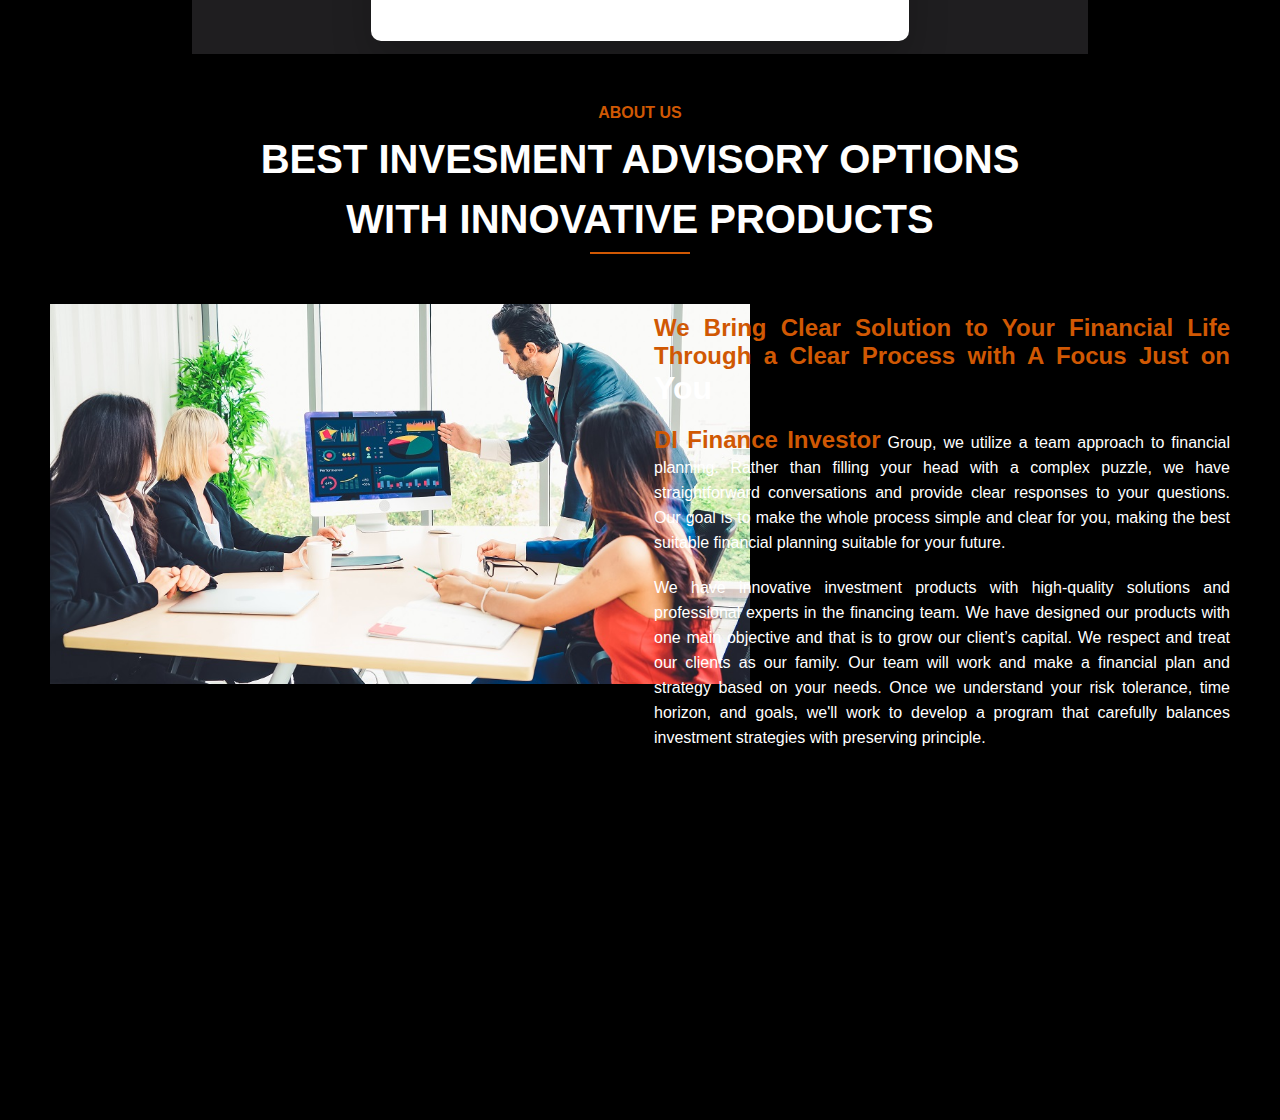
==== commit 2b046a6d: "add a compound interest code in java scrpit" ====
--- a/index.html
+++ b/index.html
@@ -65,11 +65,11 @@
                         </select>
                     </div>
                     
-                    <button id="calculate-btn"> calculate</button>
-                    <div id="result"></div>
-
-                
-
+                    <button id="calculate-btn"  onclick= "calculateCi()"> calculate</button>
+                    <div id="result">
+                       <p>Amount : <span id="amount"></span></p>
+                        <p>Compound Interest : <span id="compound"></span></p>
+                    </div>
             </div>
 
         </div>
--- a/css/style.css
+++ b/css/style.css
@@ -251,6 +251,17 @@
     
 }
 
+#result{
+    color:white;
+    background-color: black;
+    font-size: 20px;
+    border: 1px solid black;
+    border-radius: 5px;
+    margin:  20px auto;
+    padding: 10px;
+    text-align: center;
+}
+
 /* *********** contact Us ************* */
 
 .contact-header {
